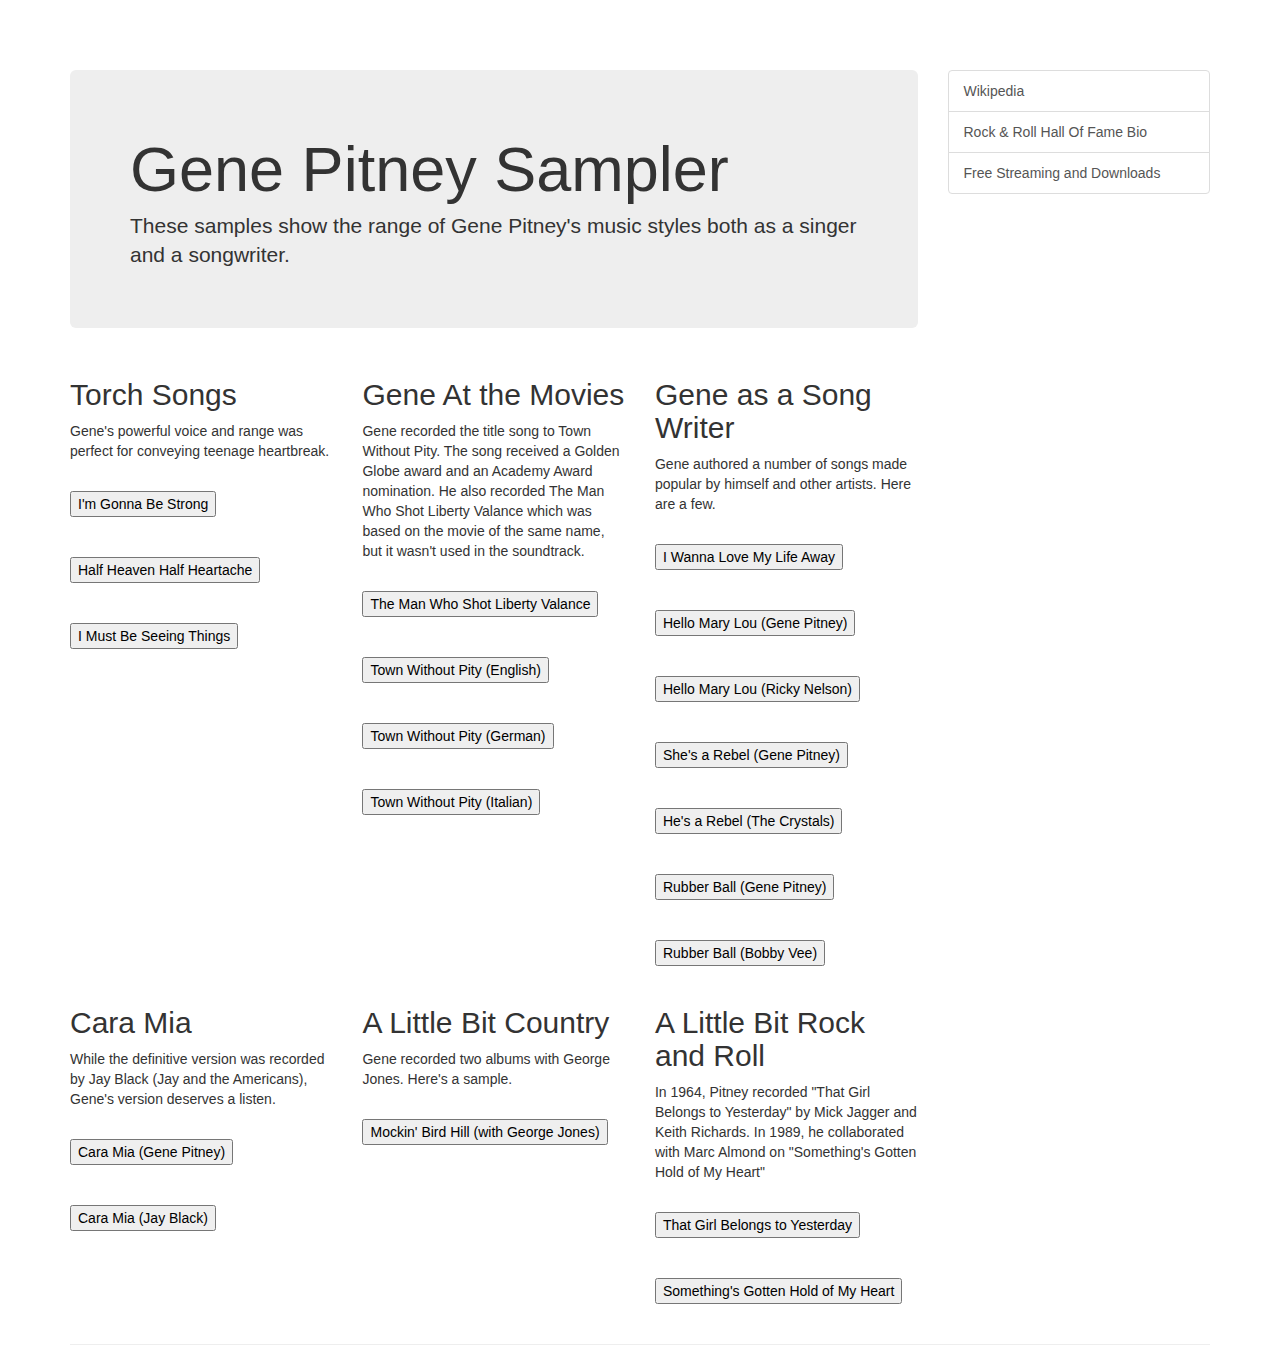
==== sampler.html @ fe0c151a "Initial Commit" ====
<!DOCTYPE html>
<html lang="en">
  <head>
    <meta charset="utf-8">
    
    <title>Gene Pitney Sampler</title>

    <!-- Bootstrap core CSS -->
    <link href="dist/css/bootstrap.min.css" rel="stylesheet">

    <!-- Custom styles for this template -->
    <link href="offcanvas.css" rel="stylesheet">

    <!-- HTML5 shim and Respond.js IE8 support of HTML5 elements and media queries -->
    <!--[if lt IE 9]>
      <script src="https://oss.maxcdn.com/libs/html5shiv/3.7.0/html5shiv.js"></script>
      <script src="https://oss.maxcdn.com/libs/respond.js/1.3.0/respond.min.js"></script>
    <![endif]-->
  </head>

  <body>
    <div class="container">

      <div class="row row-offcanvas row-offcanvas-right">

        <div class="col-xs-12 col-sm-9">
          <p class="pull-right visible-xs">
            <button type="button" class="btn btn-primary btn-xs" data-toggle="offcanvas">Toggle nav</button>
          </p>
          <div class="jumbotron">
            <h1>Gene Pitney Sampler</h1>
            <p>These samples show the range of Gene Pitney's music styles both as a singer and a songwriter.</p>
          </div>
          <div class="row">
            <div class="col-6 col-sm-6 col-lg-4">
              <h2>Torch Songs</h2>
              <p>Gene's powerful voice and range was perfect for conveying teenage heartbreak.</p>
               	<br>            
				<input type="button" onclick="playAudio(1)" value="I'm Gonna Be Strong"/>
              	<br><br><br> 				
				<input type="button" onclick="playAudio(2)" value="Half Heaven Half Heartache"/>
              	<br><br><br> 	
				<input type="button" onclick="playAudio(3)" value="I Must Be Seeing Things"/>
              	<br><br>					
            </div><!--/span-->
            <div class="col-6 col-sm-6 col-lg-4">
              <h2>Gene At the Movies</h2>
              <p>Gene recorded the title song to Town Without Pity. The song received a Golden Globe award and an Academy Award nomination. He also recorded The Man Who Shot Liberty Valance which was based on the movie of the same name, but it wasn't used in the soundtrack. </p>
				<br>
				<input type="button" onclick="playAudio(11)" value="The Man Who Shot Liberty Valance"/>
              	<br><br><br> 	
				<input type="button" onclick="playAudio(12)" value="Town Without Pity (English)"/>
              	<br><br><br> 	
				<input type="button" onclick="playAudio(18)" value="Town Without Pity (German)"/>
              	<br><br><br> 	
				<input type="button" onclick="playAudio(19)" value="Town Without Pity (Italian)"/>
				<br><br>												
            </div><!--/span-->
            <div class="col-6 col-sm-6 col-lg-4">
              <h2>Gene as a Song Writer</h2>
              <p>Gene authored a number of songs made popular by himself and other artists. Here are a few.</p>
				<br>
				<input type="button" onclick="playAudio(4)" value="I Wanna Love My Life Away"/>
              	<br><br><br> 	
				<input type="button" onclick="playAudio(5)" value="Hello Mary Lou (Gene Pitney)"/>
              	<br><br><br> 	
				<input type="button" onclick="playAudio(6)" value="Hello Mary Lou (Ricky Nelson)"/>
              	<br><br><br> 	
				<input type="button" onclick="playAudio(7)" value="She's a Rebel (Gene Pitney)"/>
              	<br><br><br> 	
				<input type="button" onclick="playAudio(8)" value="He's a Rebel (The Crystals)"/>
              	<br><br><br> 	
				<input type="button" onclick="playAudio(9)" value="Rubber Ball (Gene Pitney)"/>
              	<br><br><br> 	
				<input type="button" onclick="playAudio(10)" value="Rubber Ball (Bobby Vee)"/>
				<br><br>
            </div><!--/span-->
            <div class="col-6 col-sm-6 col-lg-4">
              <h2>Cara Mia</h2>
              <p>While the definitive version was recorded by Jay Black (Jay and the Americans), Gene's version deserves a listen.</p>
				<br>
				<input type="button" onclick="playAudio(13)" value="Cara Mia (Gene Pitney)"/>
              	<br><br><br> 	
				<input type="button" onclick="playAudio(14)" value="Cara Mia (Jay Black)"/>
				<br><br>
            </div><!--/span-->
            <div class="col-6 col-sm-6 col-lg-4">
              <h2>A Little Bit Country</h2>
              <p>Gene recorded two albums with George Jones. Here's a sample.</p>
				<br>              
				<input type="button" onclick="playAudio(15)" value="Mockin' Bird Hill (with George Jones)"/>
				<br><br>
            </div><!--/span-->
            <div class="col-6 col-sm-6 col-lg-4">
              <h2>A Little Bit Rock and Roll</h2>
              <p>In 1964, Pitney recorded "That Girl Belongs to Yesterday" by Mick Jagger and Keith Richards. In 1989, he collaborated with Marc Almond on "Something's Gotten Hold of My Heart" </p>
				<br>
				<input type="button" onclick="playAudio(16)" value="That Girl Belongs to Yesterday"/>
              	<br><br><br> 	
				<input type="button" onclick="playAudio(17)" value="Something's Gotten Hold of My Heart"/>
				<br><br>
            </div><!--/span-->
          </div><!--/row-->
        </div><!--/span-->

        <div class="col-xs-6 col-sm-3 sidebar-offcanvas" id="sidebar" role="navigation">
          <div class="list-group">
            <a href="http://en.wikipedia.org/wiki/Gene_Pitney" class="list-group-item">Wikipedia</a>
            <a href="http://rockhall.com/inductees/gene-pitney/bio/" class="list-group-item">Rock & Roll Hall Of Fame Bio</a>
            <a href="https://archive.org/details/GenePitney-01-200" class="list-group-item">Free Streaming and Downloads</a>
          </div>
        </div><!--/span-->
      </div><!--/row-->

      <hr>

    </div><!--/.container-->



    <!-- Bootstrap core JavaScript
    ================================================== -->
    <!-- Placed at the end of the document so the pages load faster -->

    <script src="audioSamples.js"></script>    
  </body>
</html>
---- offcanvas.css ----
/*
 * Style tweaks
 * --------------------------------------------------
 */
html {
  overflow-x: hidden; /* Prevent scroll on narrow devices */
}
body {
  padding-top: 70px;
}
footer {
  padding: 30px 0;
}

/*
 * Off Canvas
 * --------------------------------------------------
 */
@media screen and (max-width: 767px) {
  .row-offcanvas {
    position: relative;
    -webkit-transition: all 0.25s ease-out;
    -moz-transition: all 0.25s ease-out;
    transition: all 0.25s ease-out;
  }

  .row-offcanvas-right
  .sidebar-offcanvas {
    right: -50%; /* 6 columns */
  }

  .row-offcanvas-left
  .sidebar-offcanvas {
    left: -50%; /* 6 columns */
  }

  .row-offcanvas-right.active {
    right: 50%; /* 6 columns */
  }

  .row-offcanvas-left.active {
    left: 50%; /* 6 columns */
  }

  .sidebar-offcanvas {
    position: absolute;
    top: 0;
    width: 50%; /* 6 columns */
  }
}
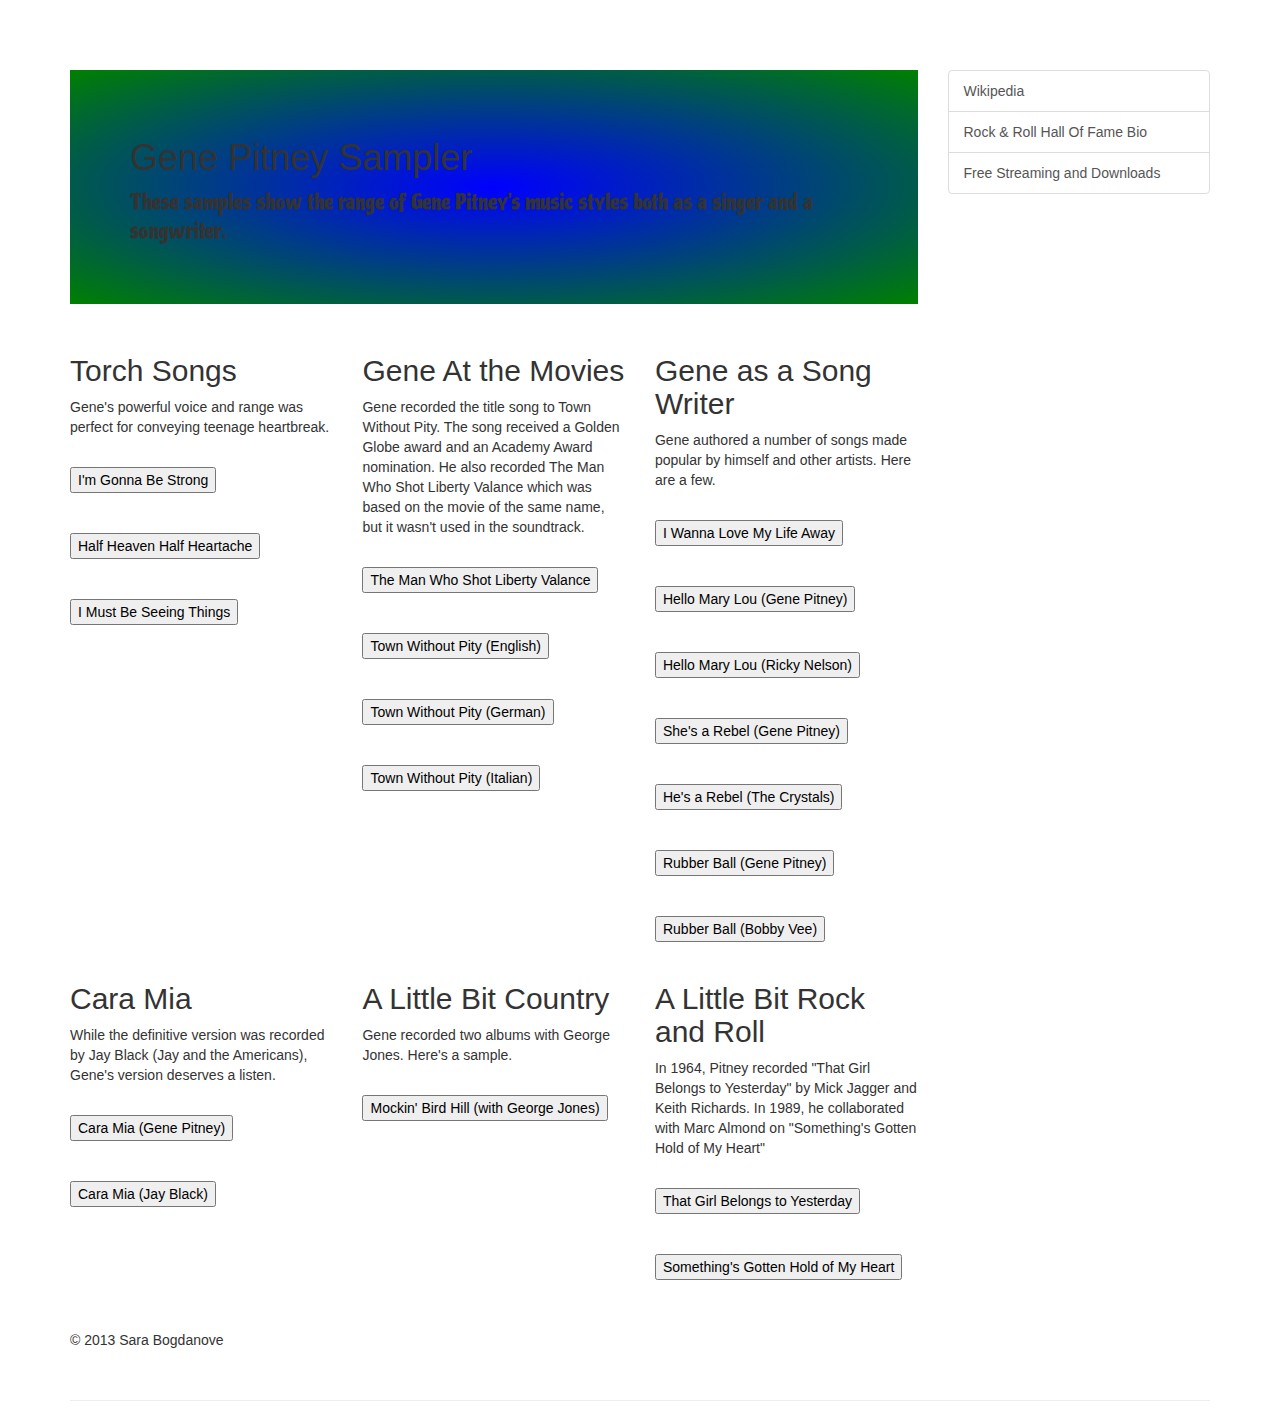
==== commit 4bd61865: "add index.html" ====
--- a/sampler.html
+++ b/sampler.html
@@ -10,6 +10,10 @@
 
     <!-- Custom styles for this template -->
     <link href="offcanvas.css" rel="stylesheet">
+
+    <!-- Custom styles for this template -->
+    <link href="myjumbotron.css" rel="stylesheet">
+
 
     <!-- HTML5 shim and Respond.js IE8 support of HTML5 elements and media queries -->
     <!--[if lt IE 9]>
@@ -27,7 +31,7 @@
           <p class="pull-right visible-xs">
             <button type="button" class="btn btn-primary btn-xs" data-toggle="offcanvas">Toggle nav</button>
           </p>
-          <div class="jumbotron">
+          <div class="myjumbotron green-to-yellow">
             <h1>Gene Pitney Sampler</h1>
             <p>These samples show the range of Gene Pitney's music styles both as a singer and a songwriter.</p>
           </div>
@@ -101,6 +105,9 @@
 				<br><br>
             </div><!--/span-->
           </div><!--/row-->
+		  <footer>
+  				&copy; 2013 Sara Bogdanove
+		   </footer>                  
         </div><!--/span-->
 
         <div class="col-xs-6 col-sm-3 sidebar-offcanvas" id="sidebar" role="navigation">
--- a/myjumbotron.css
+++ b/myjumbotron.css
@@ -0,0 +1,57 @@
+@import url(http://fonts.googleapis.com/css?family=IM+Fell+Great+Primer:400,400italic|Diplomata+SC|Piedra);
+@import url(http://fonts.googleapis.com/css?family=Josefin+Sans);
+
+<!--font-family: 'IM Fell Great Primer', serif;-->
+<!--font-family: 'Diplomata SC', cursive;-->
+<!--font-family: 'Piedra', cursive;-->
+
+.container .myjumbotron {
+    border-radius: 20px;
+}
+.container .myjumbotron {
+    padding-left: 60px;
+    padding-right: 60px;
+}
+.myjumbotron {
+	background-image: radial-gradient(red, yellow);
+	background-color:#F4A460;
+	border: 20px;
+	border-color: #993333;
+    color: inherit;
+    font-size: 21px;
+    font-weight: 200;
+    line-height: 2.14286;
+    margin-bottom: 30px;
+    padding: 30px;
+}
+
+.myjumbotron {
+    padding-bottom: 48px;
+    padding-top: 48px;
+}
+
+.myjumbotron p {
+
+    line-height: 1.4;
+    font-family:'Piedra'
+}
+@media only screen and (min-width : 320px ) {
+	.myjumbotron {
+		background-image: radial-gradient(red, blue);
+		background-color:#CCCCFF;	
+	}
+}
+
+@media only screen and (min-width : 480px ) {
+	.myjumbotron {
+		background-image: radial-gradient(blue, green);
+		background-color:#66FFCC;	
+	}
+}
+
+@media only screen and (min-device-width : 768px ) and (max-device-width: 1024 px) {
+	.myjumbotron {
+		background-image: radial-gradient(green, yellow);
+		background-color:#CCFF33;	
+	}
+}
